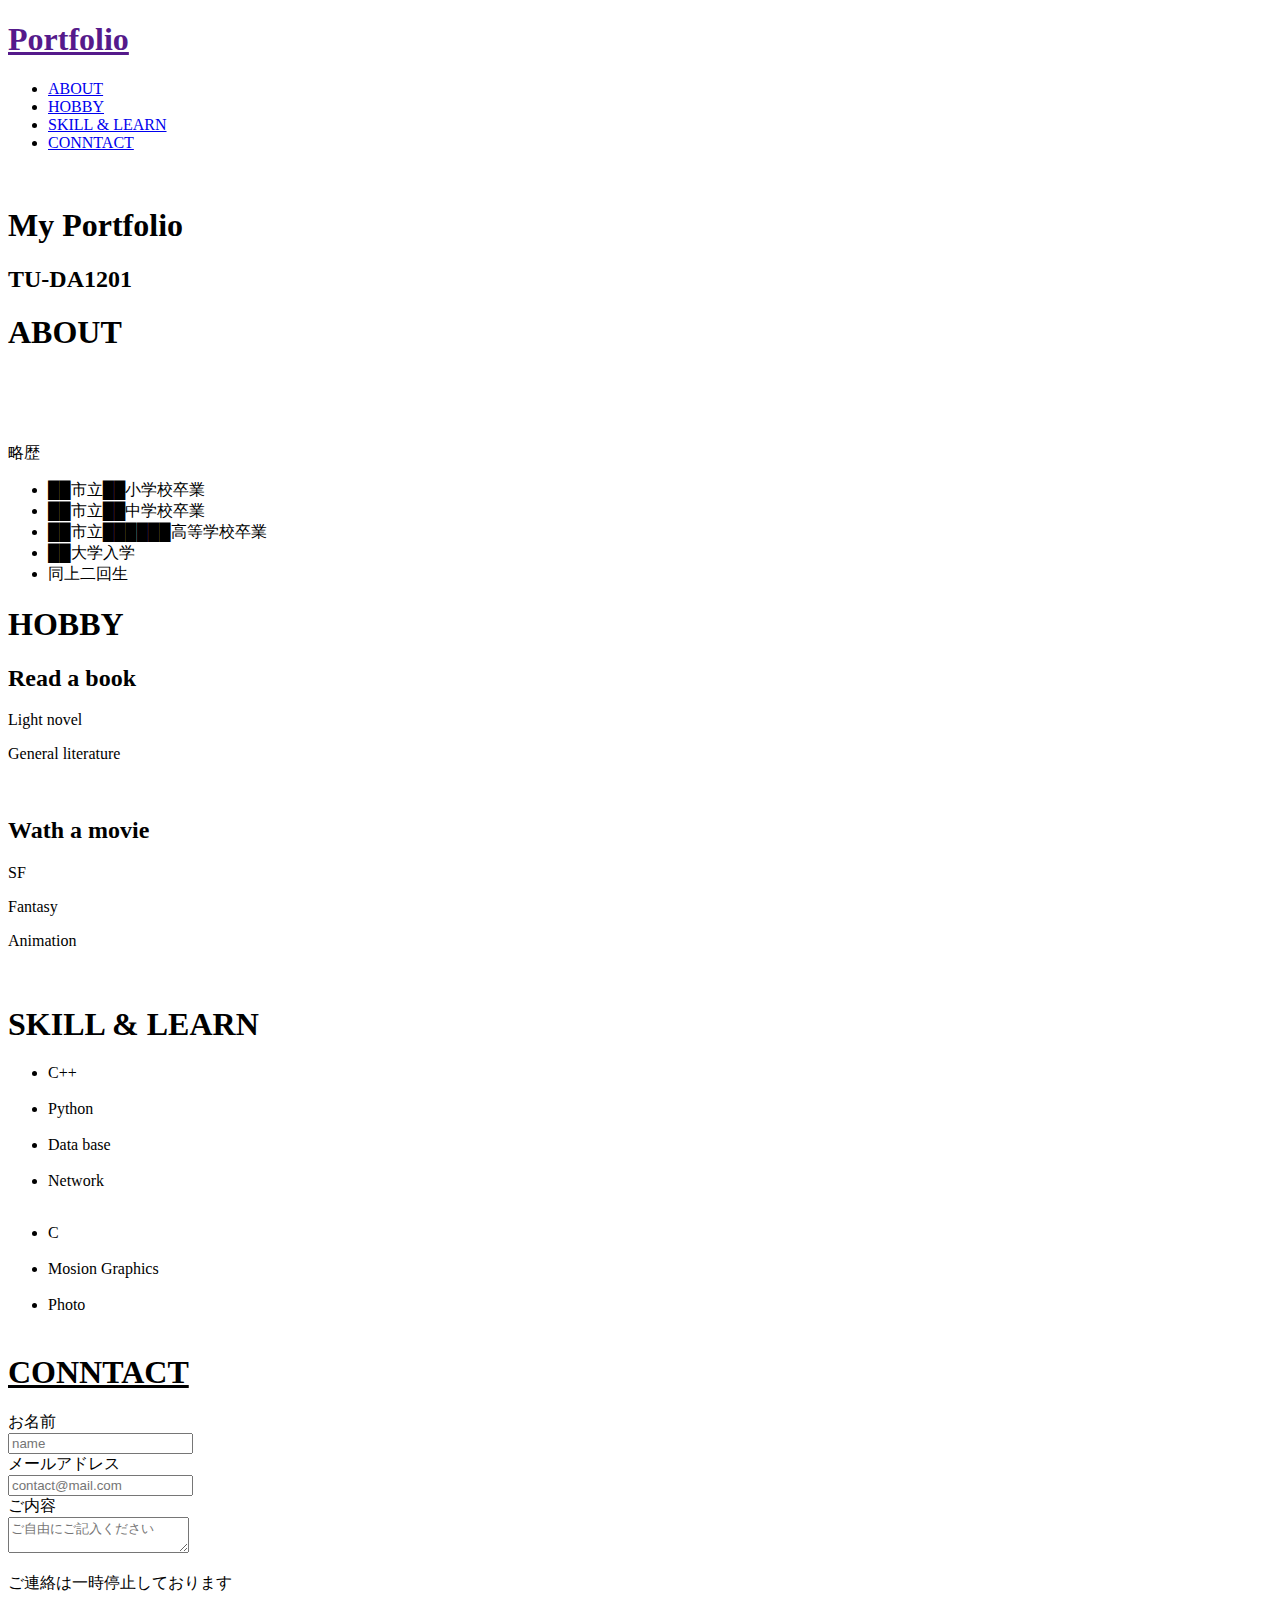
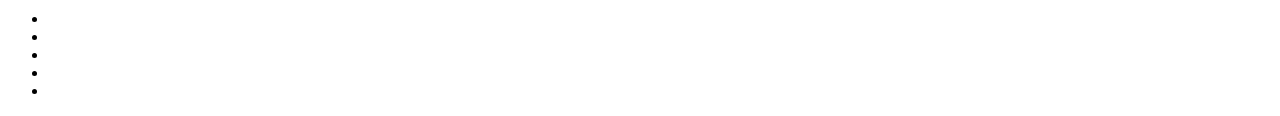
==== index.html @ b409b48f "Create index.html" ====
<!DOCTYPE html>
<html>
  <!-- 1CDA1201 -->
  <head lang="ja">
    <meta name=”robots” content=”noindex”>
    <meta charset="utf-8">
    <meta name="viewport" content="width=device-width,user-scalable=yes">
    <title>My portfolio</title>
    <script src="https://cdnjs.cloudflare.com/ajax/libs/jquery/3.5.1/jquery.min.js"></script>
    <script src="https://cdnjs.cloudflare.com/ajax/libs/scrollify/1.0.19/jquery.scrollify.min.js"></script>
    <link rel="stylesheet" href="css/style.css">
    <script src="js/scroll.js"></script>
  </head>

  <body>
    <header id="header">
      <h1 class="title"><a href="">Portfolio</a></h1>
      <nav class="nav">
        <ul class="header">
          <li><a href="#ABOUT">ABOUT</a></li>
          <li><a href="#HOBBY">HOBBY</a></li>
          <li><a href="#SKILL">SKILL & LEARN</a></li>
          <li><a href="#CONTACT">CONNTACT</a></li>
        </ul>
      </nav>
    </header>

    <section class="home scrollify" id="home">
      <img class="bulr" src="img/front.JPG" alt="">
      <h1 class="-en front1">My Portfolio</h1>
      <h2 class="-en front2">TU-DA1201</h2>
    </section>

    <section class="about scrollify" id="ABOUT">
      <h1 class="hy">ABOUT</h1><br><br>
      <div class="hoge">
      <img class="profile" src="img/profile.JPG" alt="">
        <p class="hr">略歴</p>
        <ul class="hr">
          <li>██市立██小学校卒業</li>
          <li>██市立██中学校卒業</li>
          <li>██市立██████高等学校卒業</li>
          <li>██大学入学</li>
          <li>同上二回生</li>
        </ul>
      </div>
    </section>

    <section class="hobby scrollify" id="HOBBY">
      <h1 class="hy">HOBBY</h1>
      <div class="list">
        <h2>Read a book</h2>
        <p>Light novel</p>
        <p>General literature</p>
        <br>
        <h2>Wath a movie</h2>
        <p>SF</p>
        <p>Fantasy</p>
        <p>Animation</p>
        <br>
        <p></p>
      </div>
    </section>

    <section class="SKILL scrollify" id="SKILL">
      <h1 class="hy">SKILL & LEARN</h1>
      <div class="right">
      <ul class="-en">
        <li>C++</li><br>
        <li>Python</li><br>
        <li>Data base</li><br>
        <li>Network</li><br>
      </ul>
    </div>
      <ul class="left -en">
        <li>C</li><br>
        <li>Mosion Graphics</li><br>
        <li>Photo</li><br>
      </ul>
    </section>

    <section class="CONTACT scrollify" id="CONTACT">
      <h1 class="hy"><u>CONNTACT</u></h1>
      <div class="form">
        <div class="name">
            お名前<br>
            <input class="c-text" type="text" name="名前" placeholder="name">
        </div>
        <div class="addres">
          メールアドレス<br>
          <input class="c-text" type="text" name="メールアドレス" placeholder="contact@mail.com">
        </div>
        <div class="contents">
          ご内容<br>
          <textarea class="c-textarea" name="contents" placeholder="ご自由にご記入ください"></textarea>
        </div>

      <p>ご連絡は一時停止しております</p>

      </div>
    </section>

    <ul class="page_wrap">
      <li><a class="active"></a></li>
      <li><a></a></li>
      <li><a></a></li>
      <li><a></a></li>
      <li><a></a></li>
    </ul>
  </body>
</html>
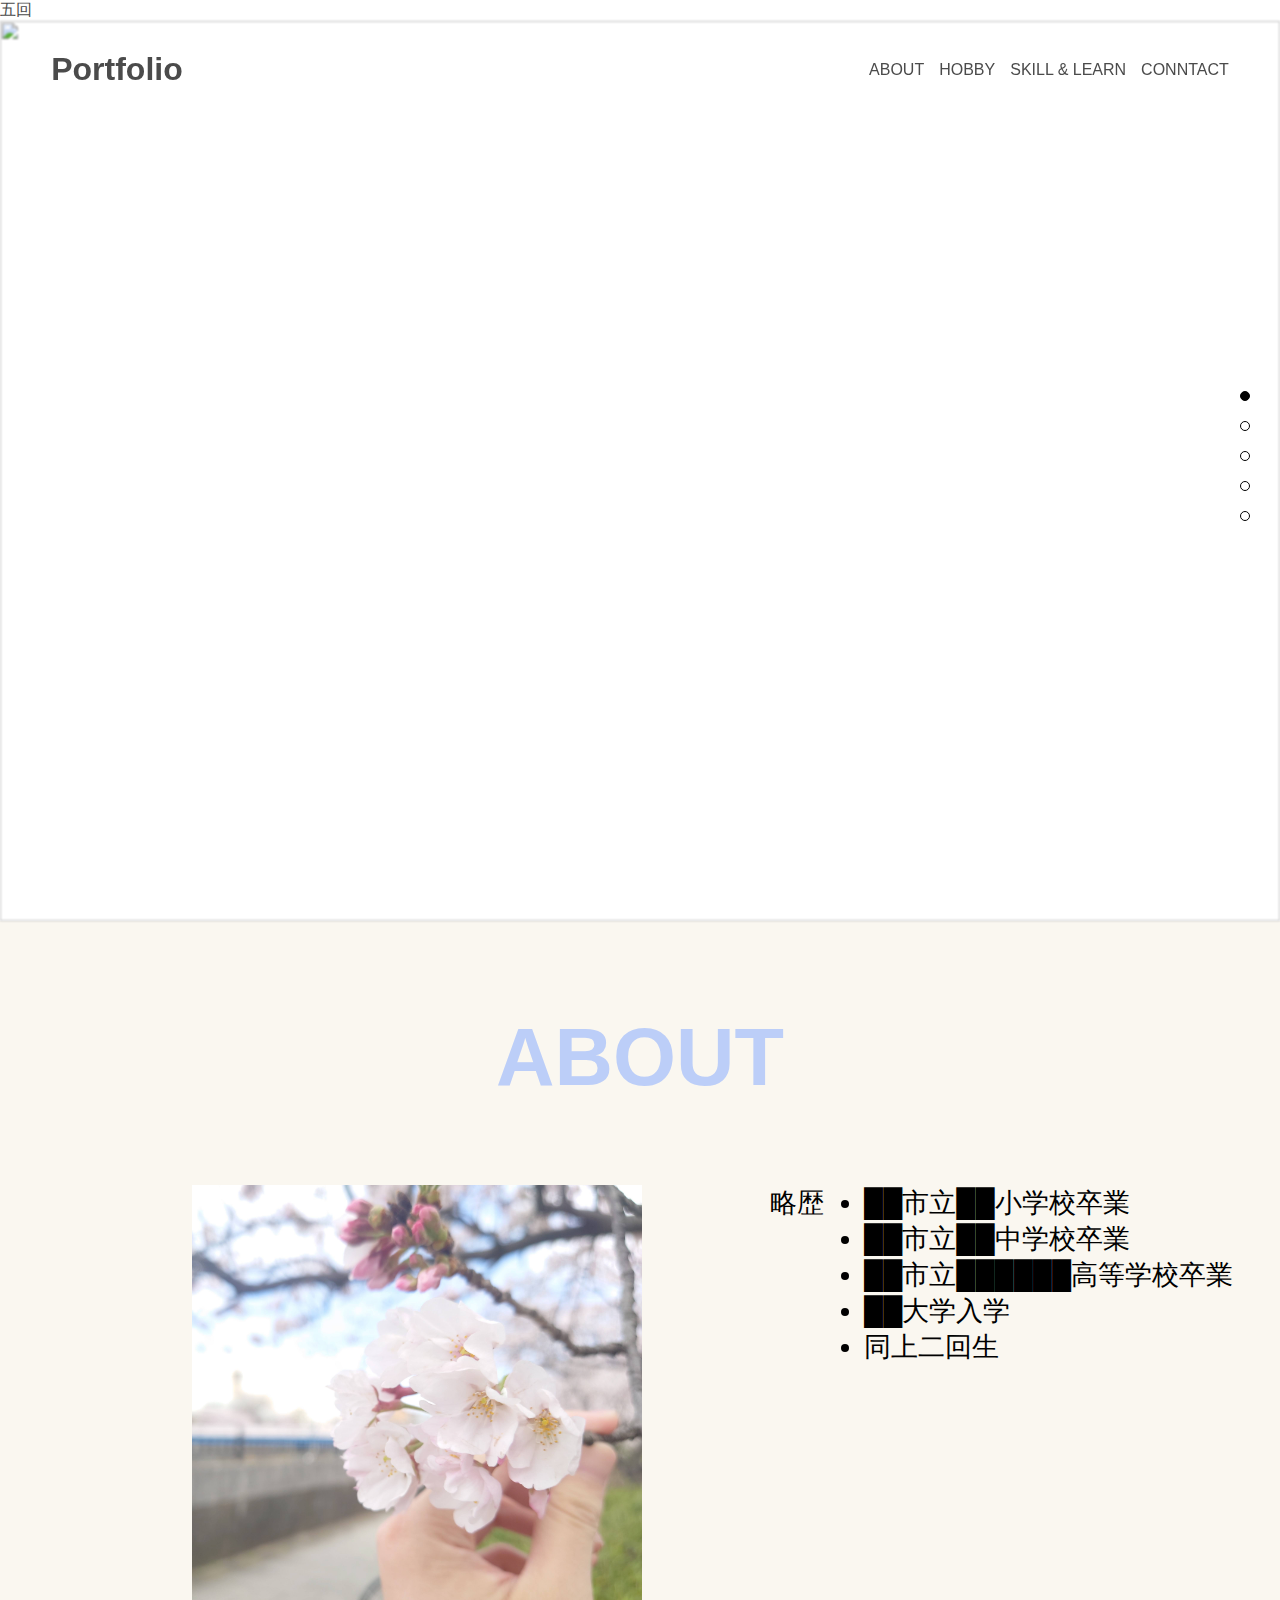
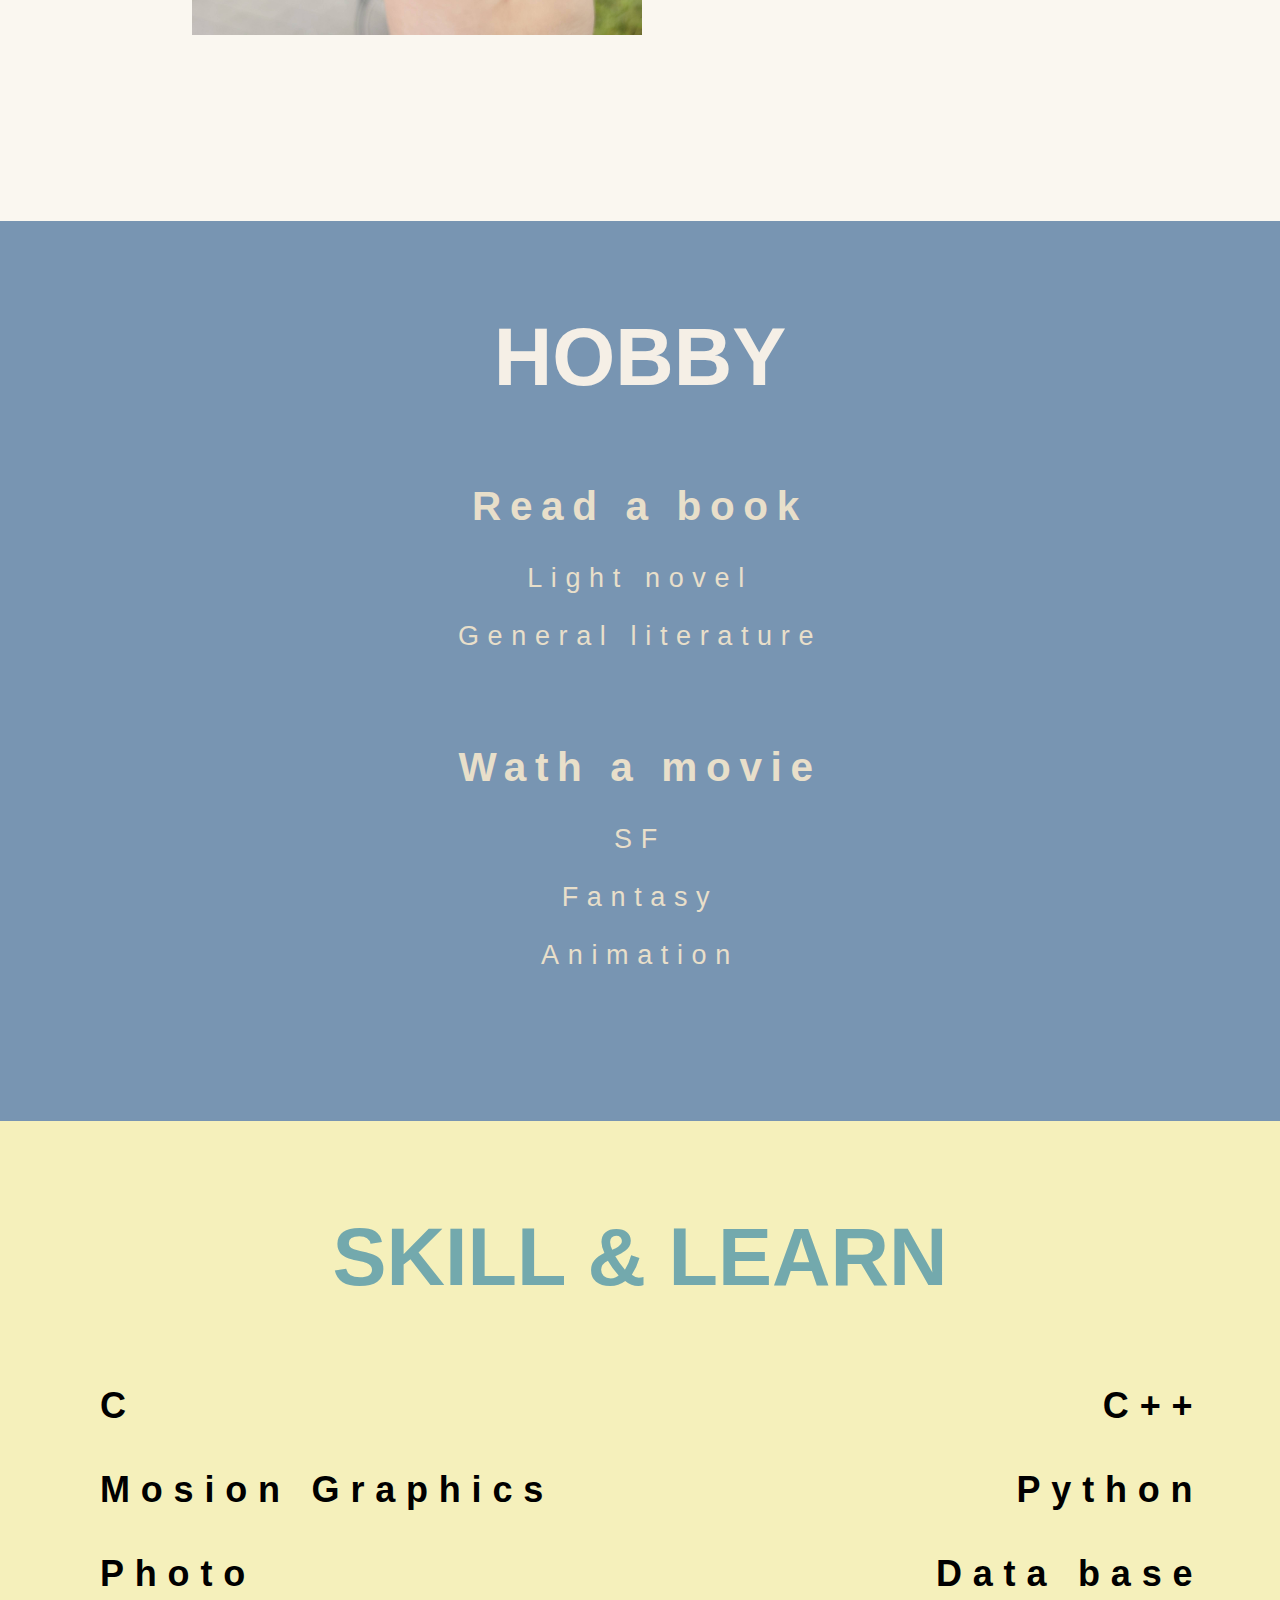
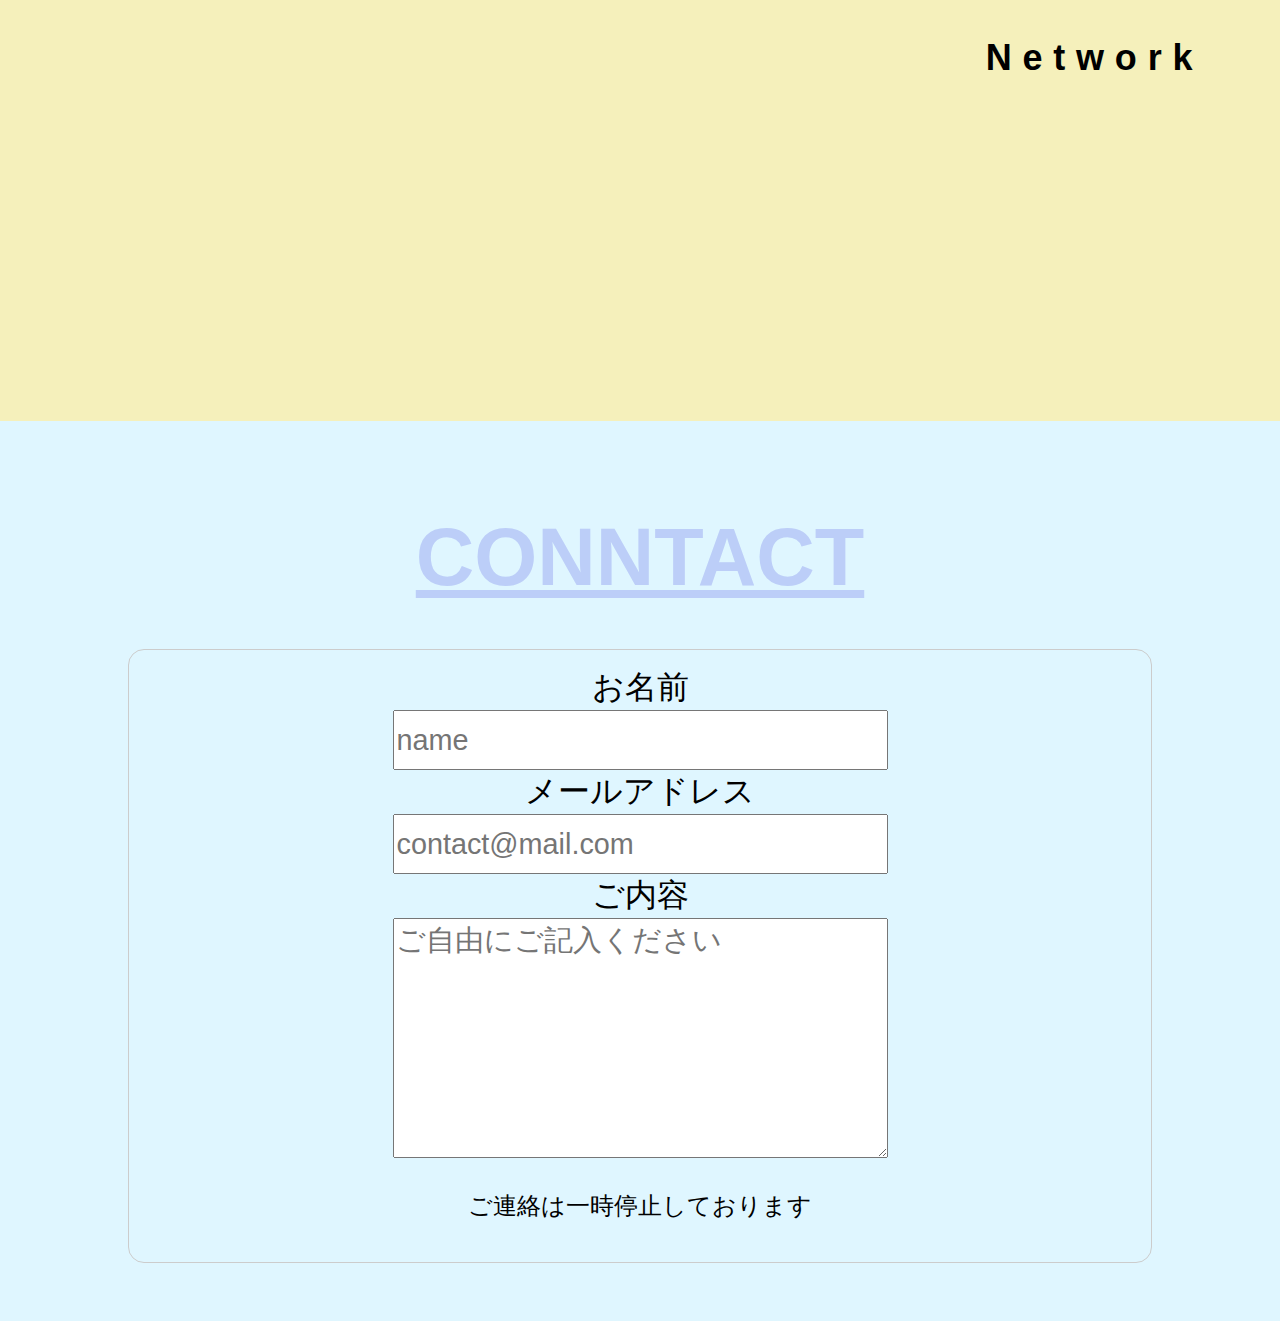
==== commit bf85625f: "Update index.html" ====
--- a/index.html
+++ b/index.html
@@ -24,6 +24,8 @@
         </ul>
       </nav>
     </header>
+    
+    <a class="next" href="num5.html">五回</a>
 
     <section class="home scrollify" id="home">
       <img class="bulr" src="img/front.JPG" alt="">
--- a/css/style.css
+++ b/css/style.css
@@ -0,0 +1,249 @@
+* {
+   box-sizing: border-box;
+}
+
+body{
+  background-color: #F2F2F2;
+  margin: 0;
+  padding: 0;
+  border: 0;
+  outline: 0;
+  background: transparent;
+  font-size: 100%;
+  vertical-align: baseline;
+  position: relative;
+  font-family: Segoe UI,SegoeUI,"Helvetica Neue",Helvetica,Arial,sans-serif;
+}
+
+a{
+  text-decoration: none;
+  color: #4b4b4b;
+}
+
+img{
+  width: 100%;
+  height: 100vh;
+  padding: 0;
+  border: 0;
+  margin: 0;
+}
+
+nav{
+  margin: 0 0 0 auto;
+}
+
+header{
+  display: flex;
+  width: 100%;
+  padding: 30px 4% 10px;
+  position: fixed;
+  top: 0;
+  align-items: center;
+}
+
+#header{
+  z-index: 9999;
+  position: fixed;
+  top: 0px;
+  left: 0px;
+}
+
+.scrollify{
+  width: 100%;
+  height: 100vh;
+}
+
+.page_wrap{
+  list-style: none;
+  position: fixed;
+  right: 30px;
+  top: 50%;
+  transform: translateY(-50%);
+}
+
+.page_wrap li{
+  margin-bottom: 20px;
+}
+
+.page_wrap a{
+  border: 1px solid #000;
+  border-radius: 50%;
+  display: block;
+  width: 10px;
+  height: 10px;
+}
+.page_wrap a.active{
+  background: #000;
+}
+
+.header{
+  list-style: none;
+  margin: 0;
+  display: flex;
+}
+
+.header li{
+  margin: 0 0 0 15px
+}
+
+.home{
+  position: relative;
+
+}
+
+.bulr{
+  filter: blur(1px);
+}
+
+.-en{
+  color: #FFFFFF;
+  position: absolute;
+  font-size: 6.25vh;
+  transition: translate(-50%,-50%);
+  letter-spacing: 0.3em;
+}
+
+.front1{
+  position:absolute;
+  top:0;
+  left:0;
+  padding:0;
+  margin:0;
+  top: 40%;
+  left: 15%;
+}
+.front2{
+  top: 43%;
+  left: 15%;
+}
+
+.about{
+  height: 100vh;
+  font-family: arial, sans-serif;
+  background-color: #FAF7F0 ;
+}
+
+.about .hoge{
+    display: flex;
+    flex-wrap: wrap;
+    top: 25%;
+}
+
+.about img{
+  position: relative;
+  width: 50vh;
+  height: auto;
+  top: 50%;
+  left: 15%;
+}
+
+.hy{
+  padding-top: 10vh;
+  padding-bottom: 5vh;
+  vertical-align: -10px;
+  margin: 0;
+  text-align: center;
+  font-size: 9vh;
+  color: #BCCEF8;
+}
+
+.hr{
+  position: relative;
+  margin: 0;
+  font-size: 3vh;
+  top: 60%;
+  left : 25%;
+}
+
+.hobby{
+  height: 100vh;
+  font-family: arial, sans-serif;
+  background-color: #7895b2;
+}
+
+.hobby .hy{
+  color:#F5EFE6;
+}
+
+.list{
+  color: #E8DFCA;
+  position: relative;
+  font-size: 3vh;
+  letter-spacing: 0.32em;
+  font-family: arial, sans-serif;
+  text-align: center;
+
+}
+
+.SKILL{
+  background-color: #F5F0BB;
+
+}
+
+.SKILL .hy{
+  color: #73A9AD;
+}
+
+.SKILL ul{
+  list-style: none;
+}
+
+.right{
+  width:30%;
+  margin-left: auto;
+}
+
+.left{
+  padding-left: 100px;
+}
+
+.right ul li{
+  text-align: right;
+}
+
+.SKILL .-en{
+  color: black;
+  font-size: 4vh;
+  font-weight: 700;
+}
+
+.SKILL li{
+  font-family: arial, sans-serif;
+  font-size: 1em;
+}
+
+.CONTACT{
+  background-color: #DFF6FF;
+}
+
+.form{
+  font-family: arial, sans-serif;
+  /* フォームをページの中央に配置 */
+  margin: 0 auto;
+  width: 80%;
+  /* フォームの輪郭 */
+  padding: 1em;
+  border: 1px solid #CCC;
+  border-radius: 1em;
+}
+
+.name, .addres, .contents{
+  font-size: 2rem;
+  text-align: center;
+}
+
+.form p {
+  text-align: center;
+  font-size: 1.5rem;
+}
+input{
+  width: 50%;
+  height:60px;
+  font-size: 90%;
+}
+
+textarea{
+  width: 50%;
+  height: 240px;
+  font-size: 90%;
+}
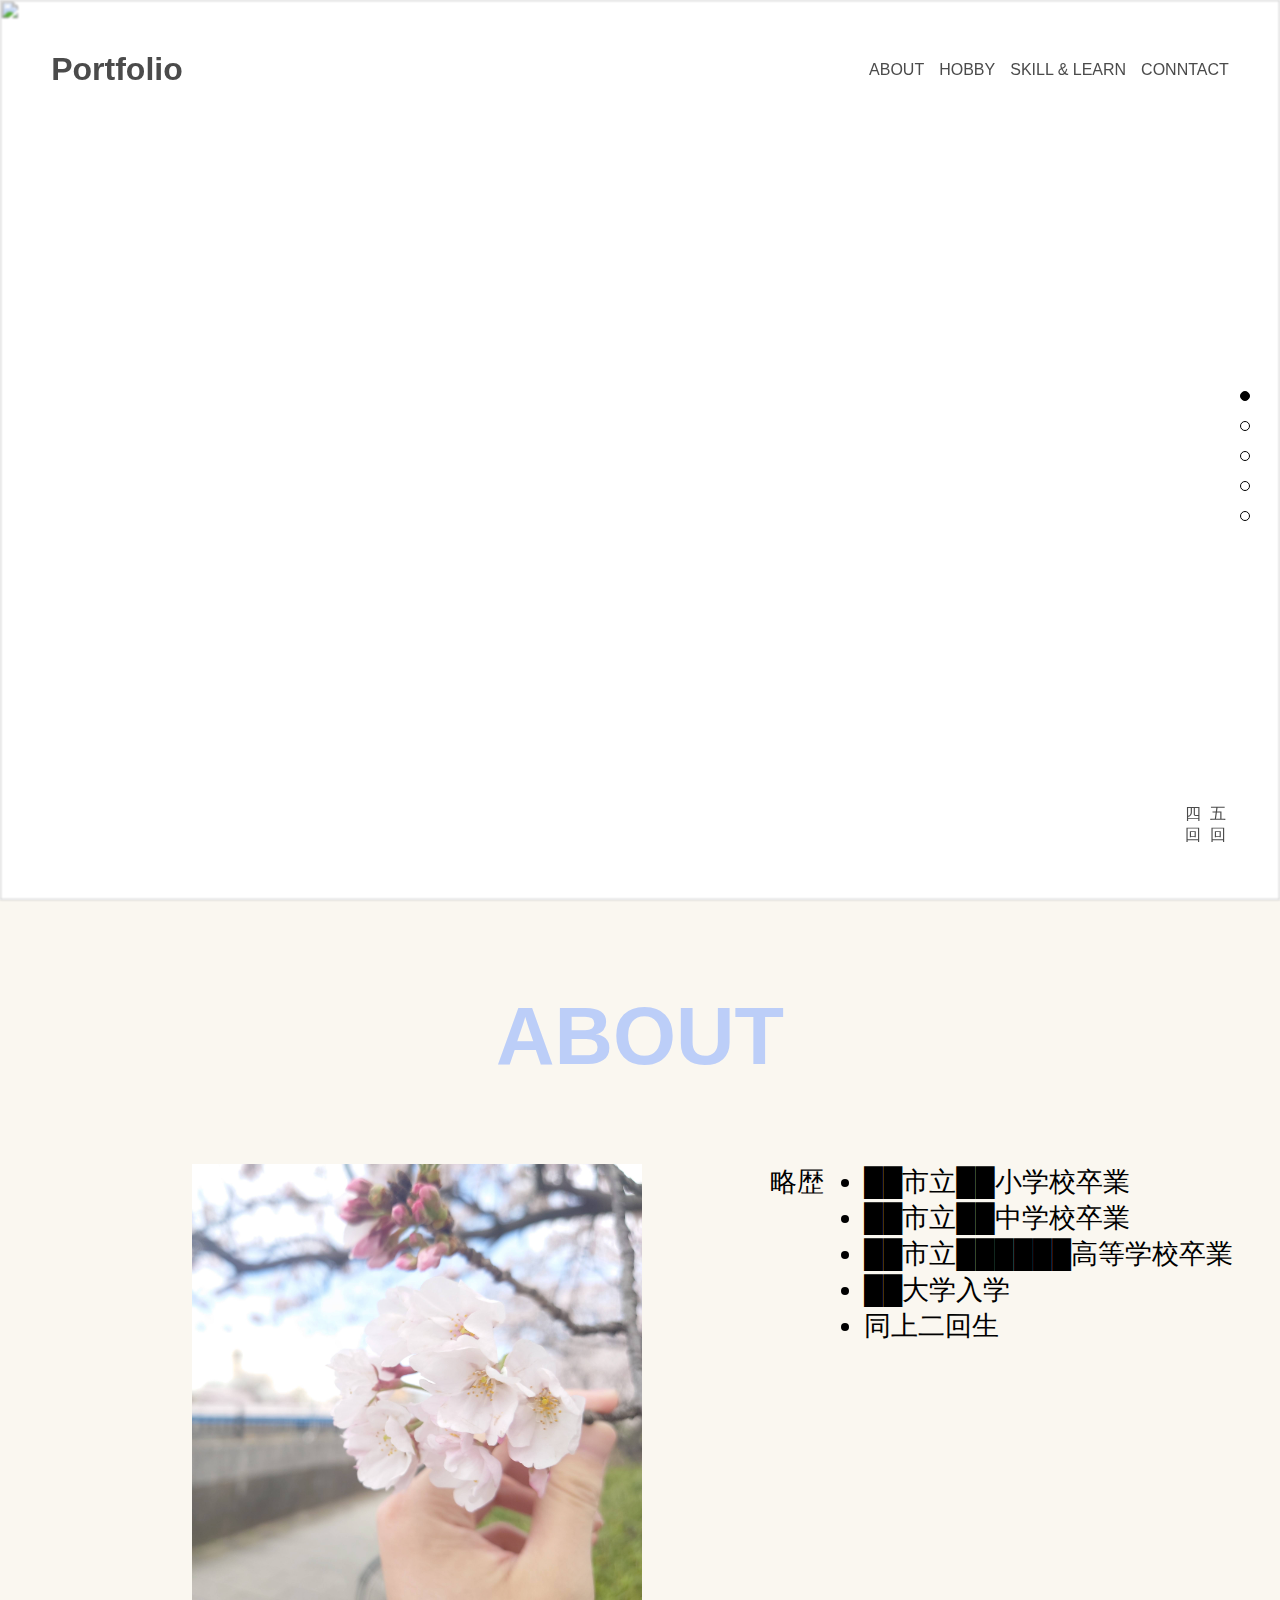
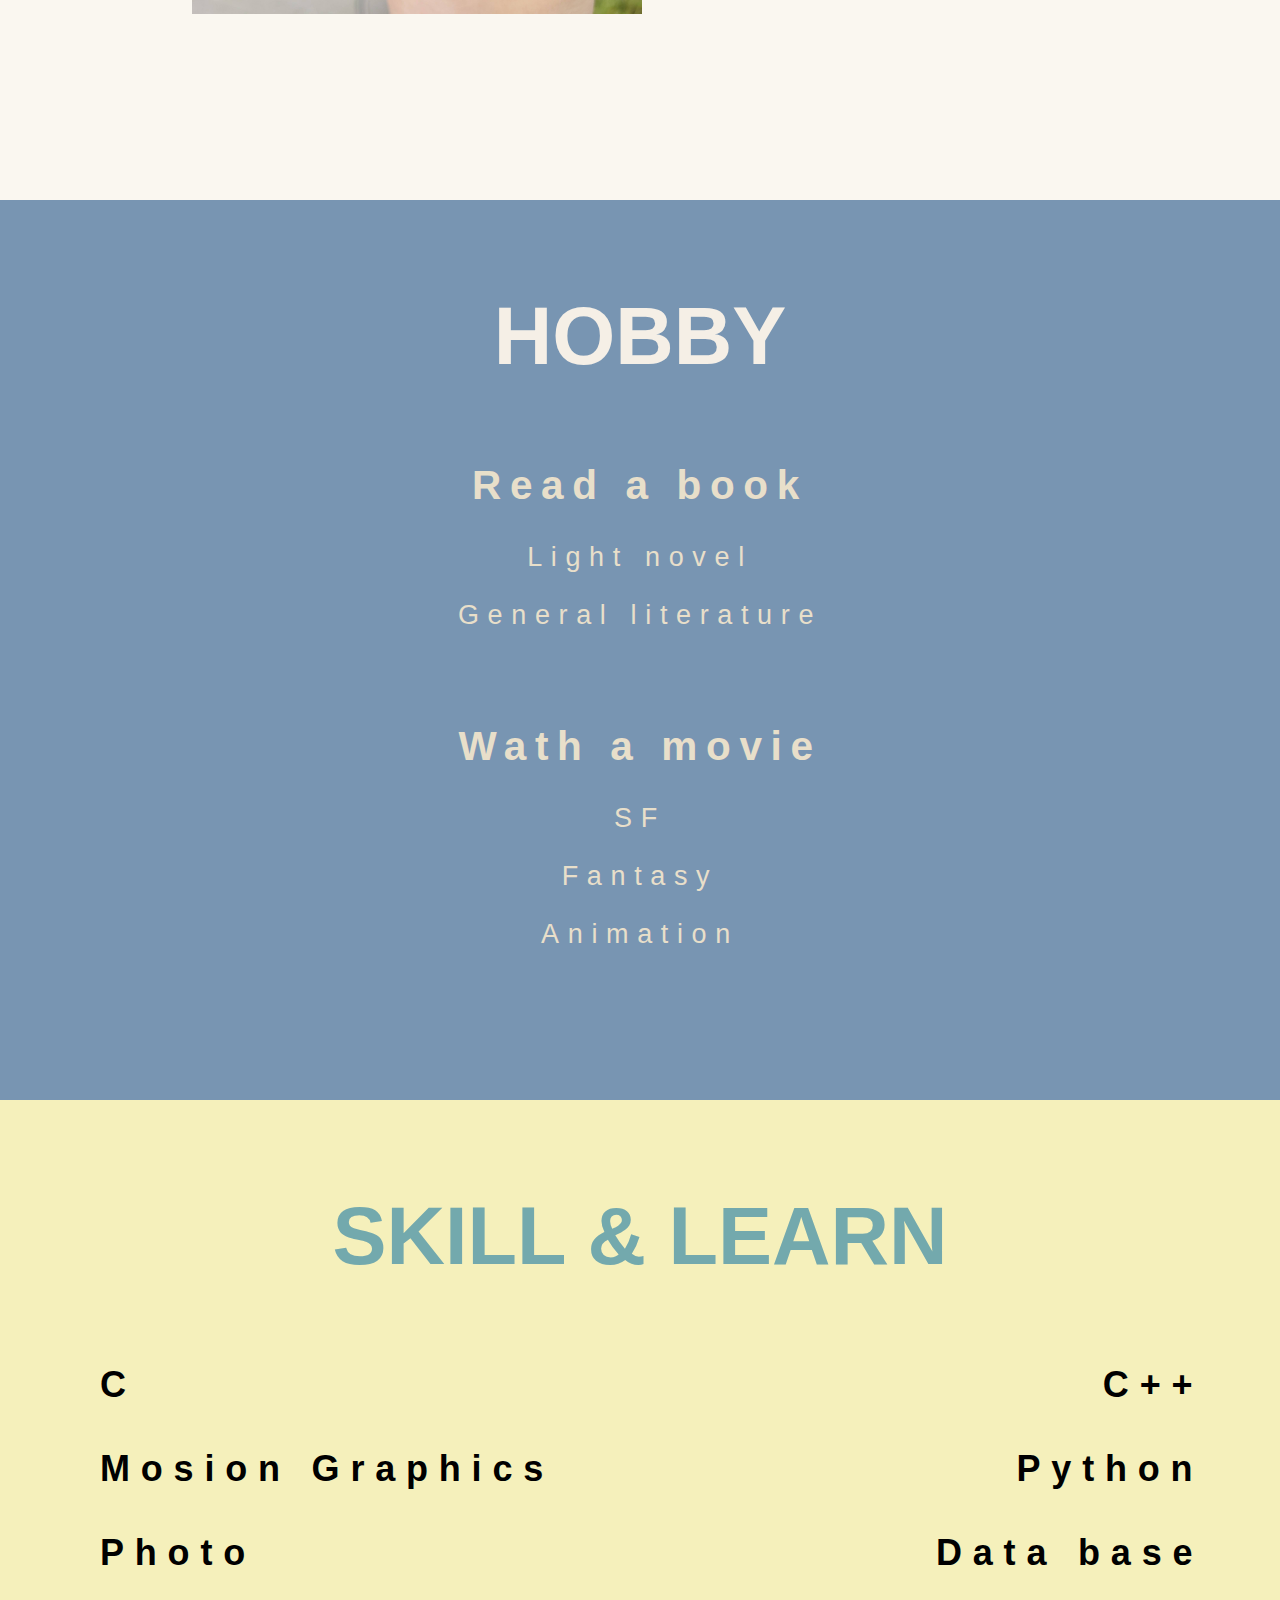
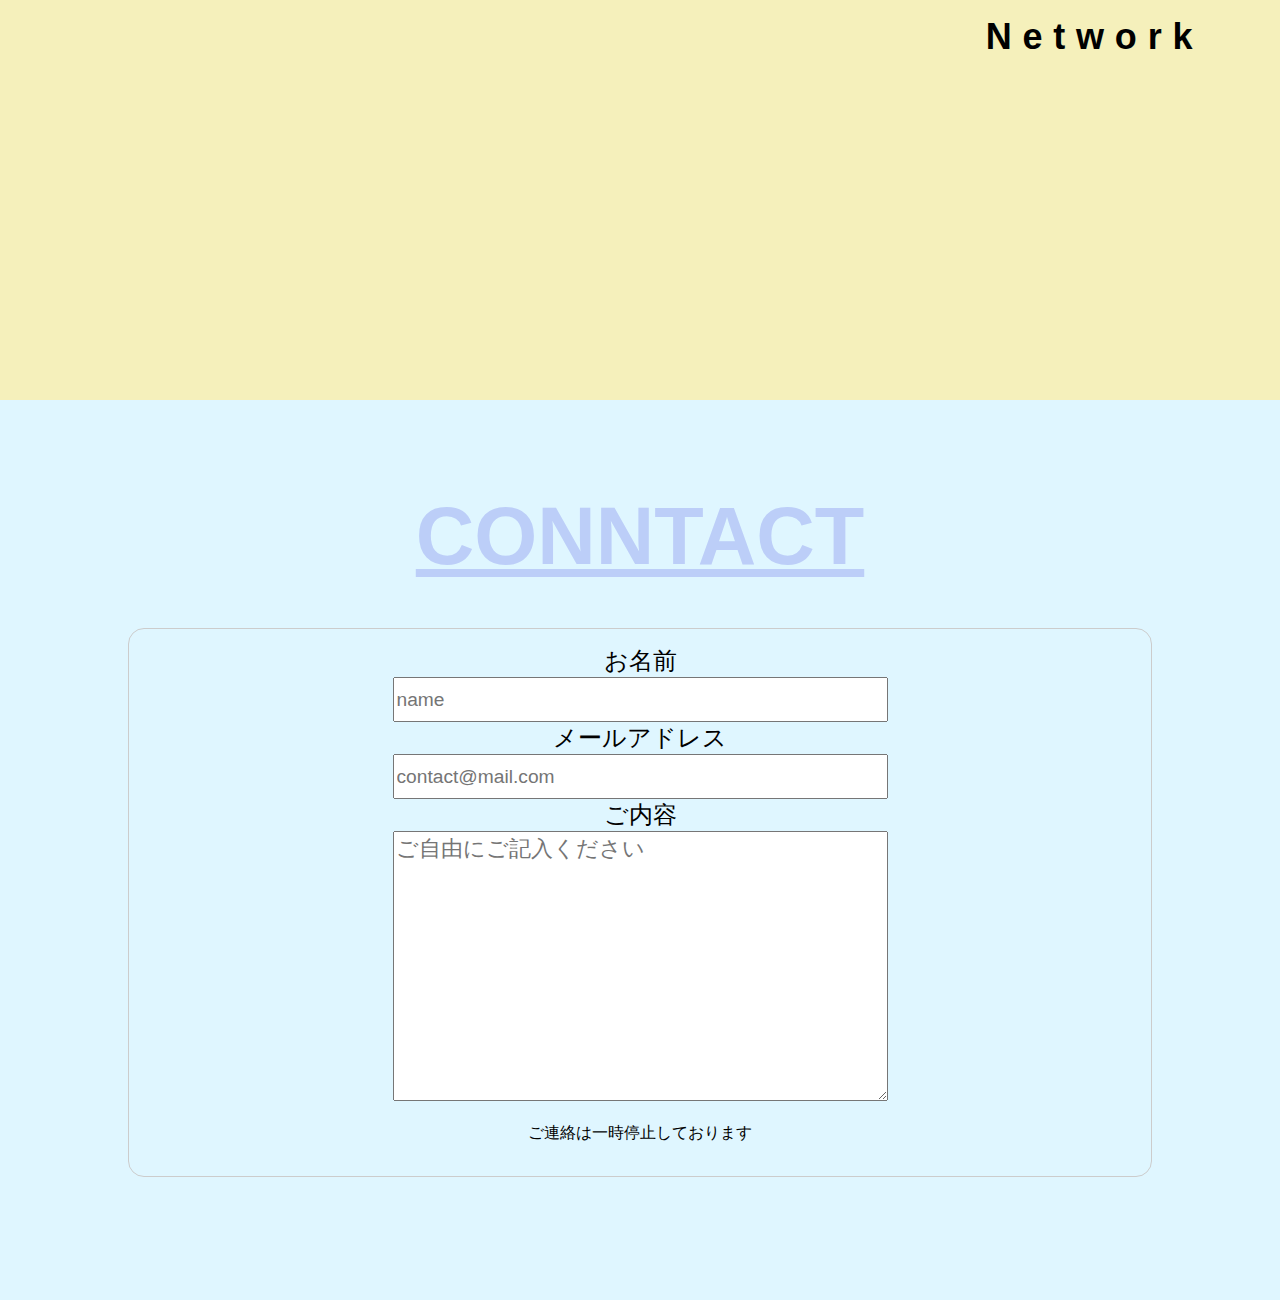
==== commit 24d15e28: "Update index.html" ====
--- a/index.html
+++ b/index.html
@@ -25,7 +25,10 @@
       </nav>
     </header>
     
-    <a class="next" href="num5.html">五回</a>
+    <div class="next">
+      <a class="n4" href="class4/class4.html">四回</a>
+      <a class="n5" href="num5.html">五回</a>
+    </div>
 
     <section class="home scrollify" id="home">
       <img class="bulr" src="img/front.JPG" alt="">
--- a/css/style.css
+++ b/css/style.css
@@ -1,3 +1,6 @@
+@import url('https://fonts.googleapis.com/css2?family=Roboto&display=swap');
+@import url('https://fonts.googleapis.com/css2?family=DotGothic16&display=swap');
+
 * {
    box-sizing: border-box;
 }
@@ -21,7 +24,7 @@
 }
 
 img{
-  width: 100%;
+  width: 100vw;
   height: 100vh;
   padding: 0;
   border: 0;
@@ -83,7 +86,22 @@
 }
 
 .header li{
-  margin: 0 0 0 15px
+  margin: 0 0 0 15px;
+}
+
+.next{
+  position: fixed;
+  right: 50px;
+  bottom: 50px;
+  z-index: 9999;
+  width: 50px;
+  height: 50px;
+  border-radius: 50%;
+  background-color: #ffffff;
+  display: flex;
+  justify-content: center;
+  align-items: center;
+  text-align: center;
 }
 
 .home{
@@ -147,6 +165,17 @@
   color: #BCCEF8;
 }
 
+.hy2{
+  padding-top: 10vh;
+  padding-bottom: 5vh;
+  vertical-align: -10px;
+  margin: 0;
+  text-align: center;
+  font-size: 9vh;
+  color: #8EC3B0;
+  font-family: 'Roboto';
+}
+
 .hr{
   position: relative;
   margin: 0;
@@ -186,6 +215,11 @@
 
 .SKILL ul{
   list-style: none;
+}
+
+.nobel{
+  background-color: #DEF5E5;
+  position: relative;
 }
 
 .right{
@@ -228,22 +262,32 @@
 }
 
 .name, .addres, .contents{
-  font-size: 2rem;
+  font-size: 1.5rem;
   text-align: center;
 }
 
 .form p {
   text-align: center;
-  font-size: 1.5rem;
+  font-size: 1rem;
 }
 input{
   width: 50%;
-  height:60px;
-  font-size: 90%;
+  height:5vh;
+  font-size: 80%;
 }
 
 textarea{
   width: 50%;
-  height: 240px;
+  height: 30vh;
   font-size: 90%;
 }
+
+.novels {
+  text-align: center;
+  position: relative;
+  list-style: none;
+  padding: 0;
+  font-family: 'DotGothic16', sans-serif;
+  font-size: 32px;
+  color: #002B5B;
+}
